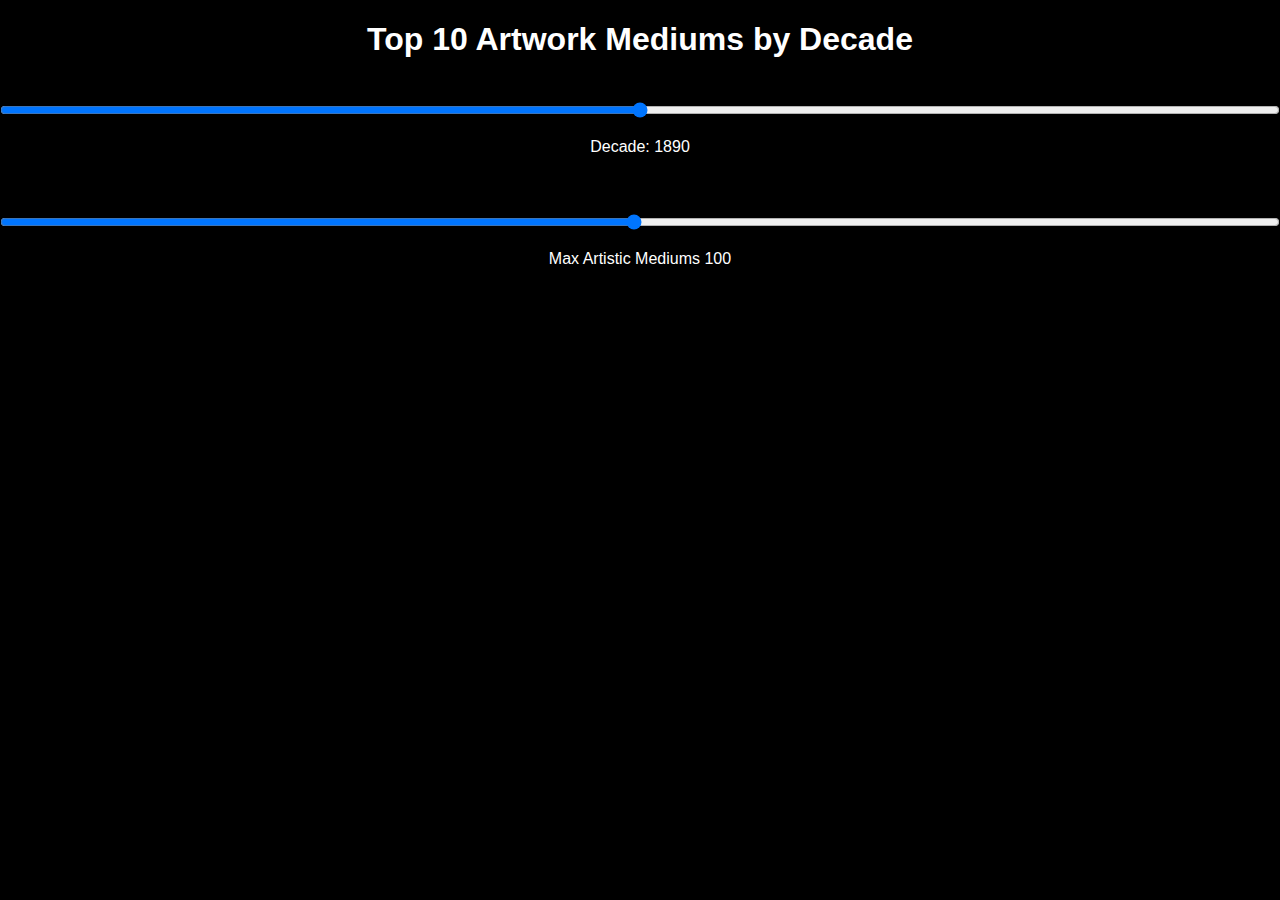
==== index.html @ b0836fcd "Update index.html" ====
<!DOCTYPE html>
<html lang="en">
<head>
    <meta charset="UTF-8">
    <title>Top Artwork Mediums by Decade</title>
    <script src="https://d3js.org/d3.v7.min.js"></script>
    <style>
        body {
            font-family: Arial, sans-serif;
            display: flex;
            flex-direction: column;
            align-items: center; /* Center content horizontally */
            justify-content: center; /* Center content vertically */
            margin: 0;
            text-align: center; /* Center text alignment */
            background-color: black
        }
        .chart { display: flex; align-content: center; }
        .slider-container { margin: 20px; align-content: center; color: white}
        .bubble-chart { margin-top: 60px; padding-left: 20px;}
        #tooltip { position: absolute; visibility: hidden; background-color: black; padding: 5px; border: 1px solid #ddd; border-radius: 5px; }
    </style>
</head>
<head>
    <meta charset="UTF-8">
    <title>Top Artwork Mediums by Decade</title>
    <link rel="stylesheet" href="style.css">
    <script src="https://d3js.org/d3.v7.min.js"></script>
</head>
<body>
    <h1 style="color: white ">Top 10 Artwork Mediums by Decade</h1>
    <div id="chart"></div>
    <div class="slider-container">
        <input type="range" id="decadeSlider" min="<first_decade>" max="<last_decade>" step="10" style="width: 1280px;">
        <p>Decade: <span id="selectedDecade">1890</span></p>
        <div id="tooltip" style="position: absolute; visibility: hidden; background-color: black; padding: 5px; border: 1px solid #ddd; border-radius: 5px; pointer-events: none;"></div>
    </div>
    <div class="slider-container">
        <input type="range" id="maxBubblesSlider" min="1" max="100" step="1" value="50" style="width: 1280px;">
        <p>Max Artistic Mediums <span id="selectedMaxBubbles">100</span></p>
    </div>
    <script>
        const dataUrl = 'TopMediumsByYear.csv'; // Path to the raw data file
        const width = 1280,
            height = 800,
            margin = {
                top: 20,
                right: 30,
                bottom: 40,
                left: 50
            };
        const palette = ["#FF5733", "#C70039", "#900C3F", "#581845", "#FFC300"];

        const palette1 = [
          "#D2691E", "#8B4513", "#FFD700", "#FF8C00", "#B22222",
          "#F4A460", "#FF7F50", "#CD853F", "#A0522D", "#8B0000"
        ];
        const palette2 = [
          "#4682B4", "#5F9EA0", "#20B2AA", "#3CB371", "#2E8B57",
          "#ADD8E6", "#87CEEB", "#4169E1", "#0000FF", "#4682B4"
        ];

        const palette3 = [
          "#FF6347", "#32CD32", "#1E90FF", "#FF1493", "#FFFF00",
          "#FF4500", "#FFD700", "#00BFFF", "#FF00FF", "#FFA500"
        ];

        const palette4 = [
          "#FFB6C1", "#D8BFD8", "#ADD8E6", "#F0E68C", "#98FB98",
          "#E6E6FA", "#FFDEAD", "#F5FFFA", "#FFE4E1", "#FFF0F5"
        ];

        const coolPurplePinkPalette = [
          "#6A0DAD", "#8A2BE2", "#9B30FF", "#7B2F7F", "#6A1D7A",
          "#4B0082", "#800080", "#9C27B0", "#C71585", "#4B2F4F"
        ];
                
        const defaultMaxBubbles = 50;
        const defaultDecade = 1890;

        function getRandomColorFromPalette() {
            const randomIndex = Math.floor(Math.random() * coolPurplePinkPalette.length);
            return coolPurplePinkPalette[randomIndex];
        }

        // Create SVG for the bubble chart
        const svg = d3.select("#chart")
            .append("svg")
            .attr("width", width + margin.left + margin.right)
            .attr("height", height + margin.top + margin.bottom)
            .append("g")
            .attr("transform", `translate(${margin.left},${margin.top})`);

        // Load and process the data
        d3.csv(dataUrl).then(data => {
            data.forEach(d => {
                d.Year = +d.Year || null; // Convert Year to numeric
                d.Count = +d.Count || 0; // Convert Count to numeric, default to 0
                d.Decade = d.Year ? Math.floor(d.Year / 10) * 10 : null; // Calculate decade
            });

            // Filter out invalid data (missing Year, Medium, Decade, or Count)
            let validData = data.filter(d => d.Year && d.Medium && d.Decade && d.Count > 0);

            // Aggregate data by Decade and Medium
            const groupedByDecade = d3.group(validData, d => d.Decade, d => d.Medium);

            const topMediumsByDecade = {};
            for (let [decade, mediums] of groupedByDecade) {
                const mediumCounts = Array.from(mediums, ([medium, entries]) => ({
                    Medium: medium,
                    Count: d3.sum(entries, e => e.Count) // Sum counts for each medium
                }));

                topMediumsByDecade[decade] = mediumCounts
                    .sort((a, b) => b.Count - a.Count) // Sort by Count descending
                    .slice(0, 100); // Limit to top 100 mediums
            }

            const decades = Array.from(groupedByDecade.keys()).sort((a, b) => a - b);
            const firstDecade = decades[0];
            const lastDecade = decades[decades.length - 1];

            // Configure slider
            document.getElementById('decadeSlider').min = firstDecade;
            document.getElementById('decadeSlider').max = lastDecade;
            document.getElementById('decadeSlider').step = 10;
            document.getElementById('decadeSlider').value = 1890;


            // Update bubble chart on slider input
            document.getElementById('decadeSlider').addEventListener('input', function() {
                const maxBubbles = +document.getElementById('selectedMaxBubbles').textContent;

                const currentDecade = +this.value;
                document.getElementById('selectedDecade').textContent = currentDecade;
                updateBubbleChart(currentDecade, maxBubbles);
            });


            document.getElementById('maxBubblesSlider').addEventListener('input', function() {
                const maxBubbles = +this.value;
                document.getElementById('selectedMaxBubbles').textContent = maxBubbles;

                // Get the current decade from the existing slider
                var currentDecade = +document.getElementById('decadeSlider').value;
                updateBubbleChart(currentDecade, maxBubbles);
            });

            // Update the bubble chart to use the max bubbles value
            function updateBubbleChart(decade, maxBubbles) {
                const filteredData = topMediumsByDecade[decade] || [];
                const limitedData = filteredData.slice(0, maxBubbles); // Limit the number of bubbles

                // Create scale for bubble size (based on the count)
                const sizeScale = d3.scaleSqrt()
                    .domain([0, d3.max(limitedData, d => d.Count)])
                    .range([10, 75]);

                const centerX = width / 2;
                const centerY = height / 2;

                // Remove existing bubbles and text
                svg.selectAll(".bubble").remove();
                svg.selectAll(".bubble-text").remove();

                // Add x and y placeholders to data
                limitedData.forEach(d => {
                    d.x = centerX;
                    d.y = centerY;
                    d.r = sizeScale(d.Count);
                });

                // Use force simulation to distribute bubbles without overlap
                const simulation = d3.forceSimulation(limitedData)
                    .force("center", d3.forceCenter(centerX, centerY).strength(2)) // Center bubbles
                    .force("charge", d3.forceManyBody().strength(.7)) // Repulsion to prevent overlap
                    .force("collision", d3.forceCollide().radius(d => d.r)) // Avoid overlap with padding
                    .stop();

                // Run the simulation until stabilization
                for (let i = 0; i < 100; i++) simulation.tick();

                // Add bubbles to the chart
                svg.selectAll(".bubble")
                    .data(limitedData)
                    .enter()
                    .append("circle")
                    .attr("class", "bubble")
                    .attr("r", d => d.r)
                    .attr("fill", () => getRandomColorFromPalette())
                    .attr("stroke", "black")
                    .attr("stroke-width", 1)
                    .attr("cx", d => d.x)
                    .attr("cy", d => d.y)
                    .on("mouseover", (event, d) => {
                        const tooltip = d3.select("#tooltip");
                        tooltip.style("left", `${event.pageX + 10}px`)
                            .style("top", `${event.pageY - 20}px`)
                            .style("visibility", "visible")
                            .html(`<strong>${d.Medium}</strong><br>Count: ${d.Count}`);
                    })
                    .on("mouseout", () => {
                        d3.select("#tooltip").style("visibility", "hidden");
                    });

                // Add text inside each bubble
                svg.selectAll(".bubble-text")
                    .data(limitedData)
                    .enter()
                    .append("text")
                    .attr("class", "bubble-text")
                    .attr("x", d => d.x)
                    .attr("y", d => d.y)
                    .text(d => d.Medium.split(" ")[0])
                    .attr("text-anchor", "middle")
                    .attr("dy", "0.35em")
                    .attr("font-size", d => `${Math.max(d.r / 3, 10)}px`)
                    .attr("fill", "white")
                    .attr("pointer-events", "none")
            }

            updateBubbleChart(defaultDecade, defaultMaxBubbles);
        });
    </script>
</body>
</html>
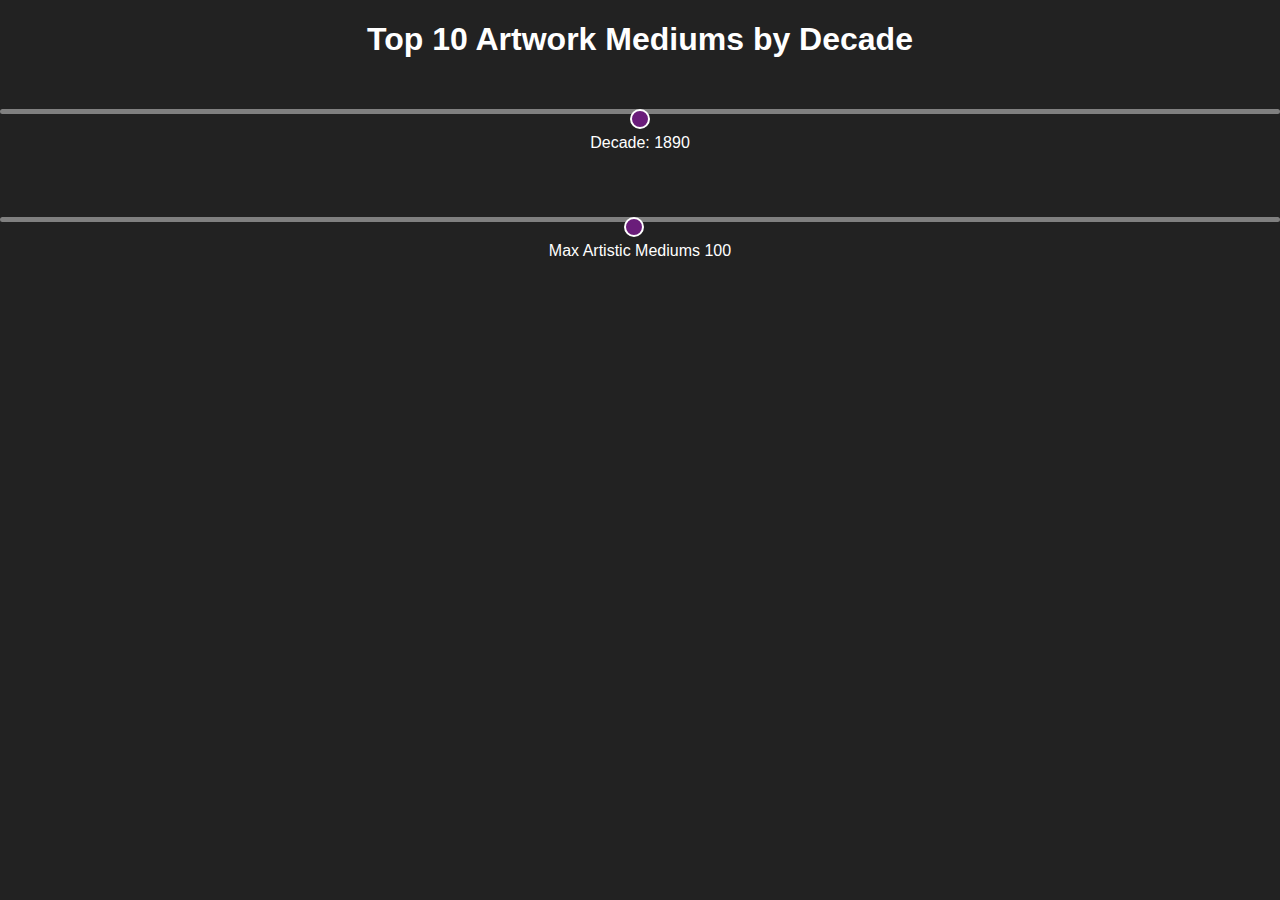
==== commit bb8c30fa: "Update index.html to accept css" ====
--- a/index.html
+++ b/index.html
@@ -49,38 +49,27 @@
                 bottom: 40,
                 left: 50
             };
-        const palette = ["#FF5733", "#C70039", "#900C3F", "#581845", "#FFC300"];
-
-        const palette1 = [
-          "#D2691E", "#8B4513", "#FFD700", "#FF8C00", "#B22222",
-          "#F4A460", "#FF7F50", "#CD853F", "#A0522D", "#8B0000"
-        ];
-        const palette2 = [
-          "#4682B4", "#5F9EA0", "#20B2AA", "#3CB371", "#2E8B57",
-          "#ADD8E6", "#87CEEB", "#4169E1", "#0000FF", "#4682B4"
-        ];
-
-        const palette3 = [
-          "#FF6347", "#32CD32", "#1E90FF", "#FF1493", "#FFFF00",
-          "#FF4500", "#FFD700", "#00BFFF", "#FF00FF", "#FFA500"
-        ];
-
-        const palette4 = [
-          "#FFB6C1", "#D8BFD8", "#ADD8E6", "#F0E68C", "#98FB98",
-          "#E6E6FA", "#FFDEAD", "#F5FFFA", "#FFE4E1", "#FFF0F5"
-        ];
-
-        const coolPurplePinkPalette = [
-          "#6A0DAD", "#8A2BE2", "#9B30FF", "#7B2F7F", "#6A1D7A",
-          "#4B0082", "#800080", "#9C27B0", "#C71585", "#4B2F4F"
+
+        const rootStyles = getComputedStyle(document.documentElement);
+        const colorPalette = [
+            rootStyles.getPropertyValue("--color1").trim(),
+            rootStyles.getPropertyValue("--color2").trim(),
+            rootStyles.getPropertyValue("--color3").trim(),
+            rootStyles.getPropertyValue("--color4").trim(),
+            rootStyles.getPropertyValue("--color5").trim(),
+            rootStyles.getPropertyValue("--color6").trim(),
+            rootStyles.getPropertyValue("--color7").trim(),
+            rootStyles.getPropertyValue("--color8").trim(),
+            rootStyles.getPropertyValue("--color9").trim(),
+            rootStyles.getPropertyValue("--color10").trim(),
         ];
                 
         const defaultMaxBubbles = 50;
         const defaultDecade = 1890;
 
         function getRandomColorFromPalette() {
-            const randomIndex = Math.floor(Math.random() * coolPurplePinkPalette.length);
-            return coolPurplePinkPalette[randomIndex];
+            const randomIndex = Math.floor(Math.random() * colorPalette.length);
+            return colorPalette[randomIndex];
         }
 
         // Create SVG for the bubble chart
--- a/style.css
+++ b/style.css
@@ -0,0 +1,104 @@
+/* Root Variables for Color Palette */
+:root {
+    --color1: #6A0DAD;
+    --color2: #8A2BE2;
+    --color3: #9B30FF;
+    --color4: #7B2F7F;
+    --color5: #6A1D7A;
+    --color6: #4B0082;
+    --color7: #800080;
+    --color8: #9C27B0;
+    --color9: #C71585;
+    --color10: #4B2F4F;
+}
+
+/* General Body Styling */
+body {
+    font-family: Arial, sans-serif;
+    display: flex;
+    flex-direction: column;
+    align-items: center;
+    justify-content: center;
+    margin: 0;
+    text-align: center;
+    background-color: #222;
+    color: white;
+}
+
+/* Chart Styling */
+.chart {
+    display: flex;
+    align-content: center;
+}
+
+.bubble-chart {
+    margin-top: 60px;
+    padding-left: 20px;
+}
+
+/* Tooltip Styling */
+#tooltip {
+    position: absolute;
+    visibility: hidden;
+    background-color: black;
+    color: white;
+    padding: 5px;
+    border: 1px solid #ddd;
+    border-radius: 5px;
+    pointer-events: none;
+}
+
+/* Text Inside Bubbles */
+.bubble-text {
+    text-anchor: middle;
+    fill: white;
+    font-weight: bold;
+}
+
+/* Slider Container Styling */
+.slider-container {
+    margin: 20px;
+    color: white;
+}
+
+/* Slider Styling */
+input[type="range"] {
+    -webkit-appearance: none;
+    appearance: none;
+    width: 1280px;
+    background: transparent;
+}
+
+input[type="range"]::-webkit-slider-runnable-track {
+    height: 5px;
+    background: gray;
+    border: none;
+    border-radius: 3px;
+}
+
+input[type="range"]::-webkit-slider-thumb {
+    -webkit-appearance: none;
+    appearance: none;
+    width: 20px;
+    height: 20px;
+    background: var(--color5);
+    border-radius: 50%;
+    cursor: pointer;
+    border: 2px solid white;
+}
+
+input[type="range"]::-moz-range-track {
+    height: 5px;
+    background: gray;
+    border: none;
+    border-radius: 3px;
+}
+
+input[type="range"]::-moz-range-thumb {
+    width: 20px;
+    height: 20px;
+    background: var(--color5);
+    border-radius: 50%;
+    cursor: pointer;
+    border: 2px solid white;
+}
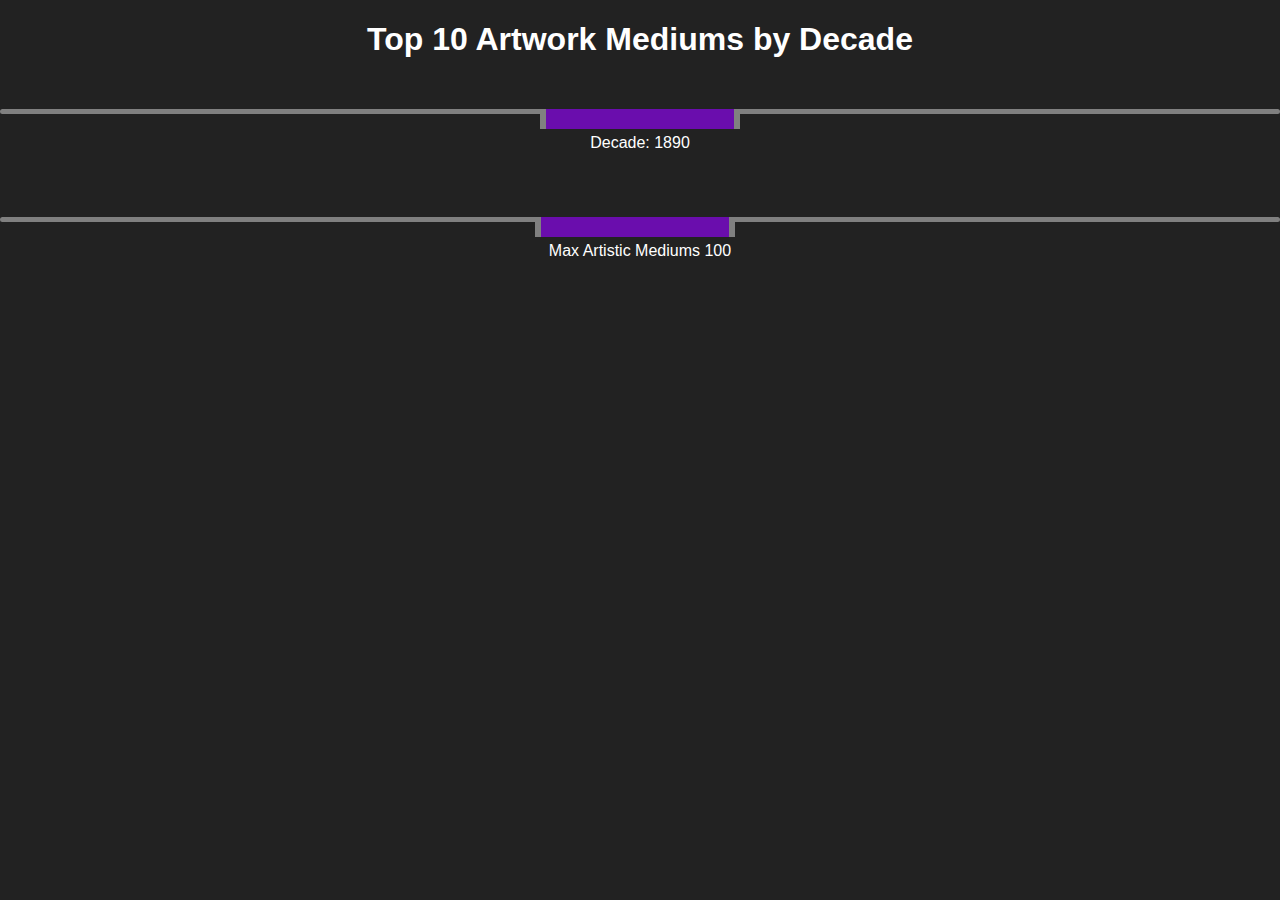
==== commit ec865f3f: "Changing values for simulation" ====
--- a/index.html
+++ b/index.html
@@ -163,7 +163,7 @@
                 // Use force simulation to distribute bubbles without overlap
                 const simulation = d3.forceSimulation(limitedData)
                     .force("center", d3.forceCenter(centerX, centerY).strength(2)) // Center bubbles
-                    .force("charge", d3.forceManyBody().strength(.7)) // Repulsion to prevent overlap
+                    .force("charge", d3.forceManyBody().strength(.4)) // Repulsion to prevent overlap
                     .force("collision", d3.forceCollide().radius(d => d.r)) // Avoid overlap with padding
                     .stop();
 
--- a/style.css
+++ b/style.css
@@ -12,7 +12,8 @@
     --color10: #4B2F4F;
 }
 
-/* General Body Styling */
+/* Gene
+ral Body Styling */
 body {
     font-family: Arial, sans-serif;
     display: flex;
@@ -58,7 +59,7 @@
 /* Slider Container Styling */
 .slider-container {
     margin: 20px;
-    color: white;
+    color: #ffffff;
 }
 
 /* Slider Styling */
@@ -79,26 +80,10 @@
 input[type="range"]::-webkit-slider-thumb {
     -webkit-appearance: none;
     appearance: none;
-    width: 20px;
+    width: 200px;
     height: 20px;
-    background: var(--color5);
-    border-radius: 50%;
+    background: var(--color1);
     cursor: pointer;
-    border: 2px solid white;
+    border: 6px solid gray;
+    border-block-style:initial
 }
-
-input[type="range"]::-moz-range-track {
-    height: 5px;
-    background: gray;
-    border: none;
-    border-radius: 3px;
-}
-
-input[type="range"]::-moz-range-thumb {
-    width: 20px;
-    height: 20px;
-    background: var(--color5);
-    border-radius: 50%;
-    cursor: pointer;
-    border: 2px solid white;
-}
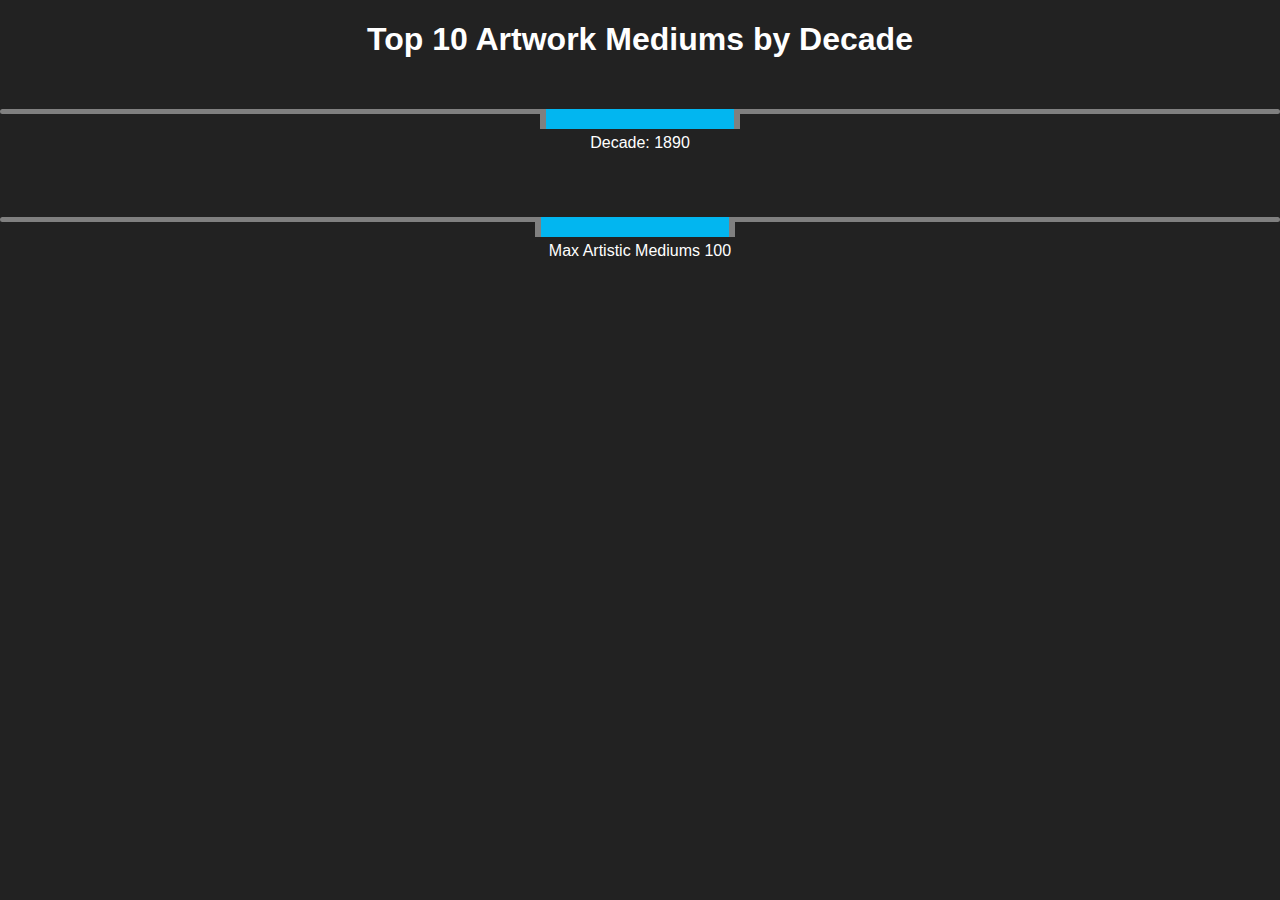
==== commit f2b7d119: "Updated color palette" ====
--- a/index.html
+++ b/index.html
@@ -55,13 +55,6 @@
             rootStyles.getPropertyValue("--color1").trim(),
             rootStyles.getPropertyValue("--color2").trim(),
             rootStyles.getPropertyValue("--color3").trim(),
-            rootStyles.getPropertyValue("--color4").trim(),
-            rootStyles.getPropertyValue("--color5").trim(),
-            rootStyles.getPropertyValue("--color6").trim(),
-            rootStyles.getPropertyValue("--color7").trim(),
-            rootStyles.getPropertyValue("--color8").trim(),
-            rootStyles.getPropertyValue("--color9").trim(),
-            rootStyles.getPropertyValue("--color10").trim(),
         ];
                 
         const defaultMaxBubbles = 50;
--- a/style.css
+++ b/style.css
@@ -1,15 +1,8 @@
 /* Root Variables for Color Palette */
 :root {
-    --color1: #6A0DAD;
-    --color2: #8A2BE2;
-    --color3: #9B30FF;
-    --color4: #7B2F7F;
-    --color5: #6A1D7A;
-    --color6: #4B0082;
-    --color7: #800080;
-    --color8: #9C27B0;
-    --color9: #C71585;
-    --color10: #4B2F4F;
+    --color1: #02b6f0;
+    --color2: #5e95ff;
+    --color3: #6adbc4;
 }
 
 /* Gene
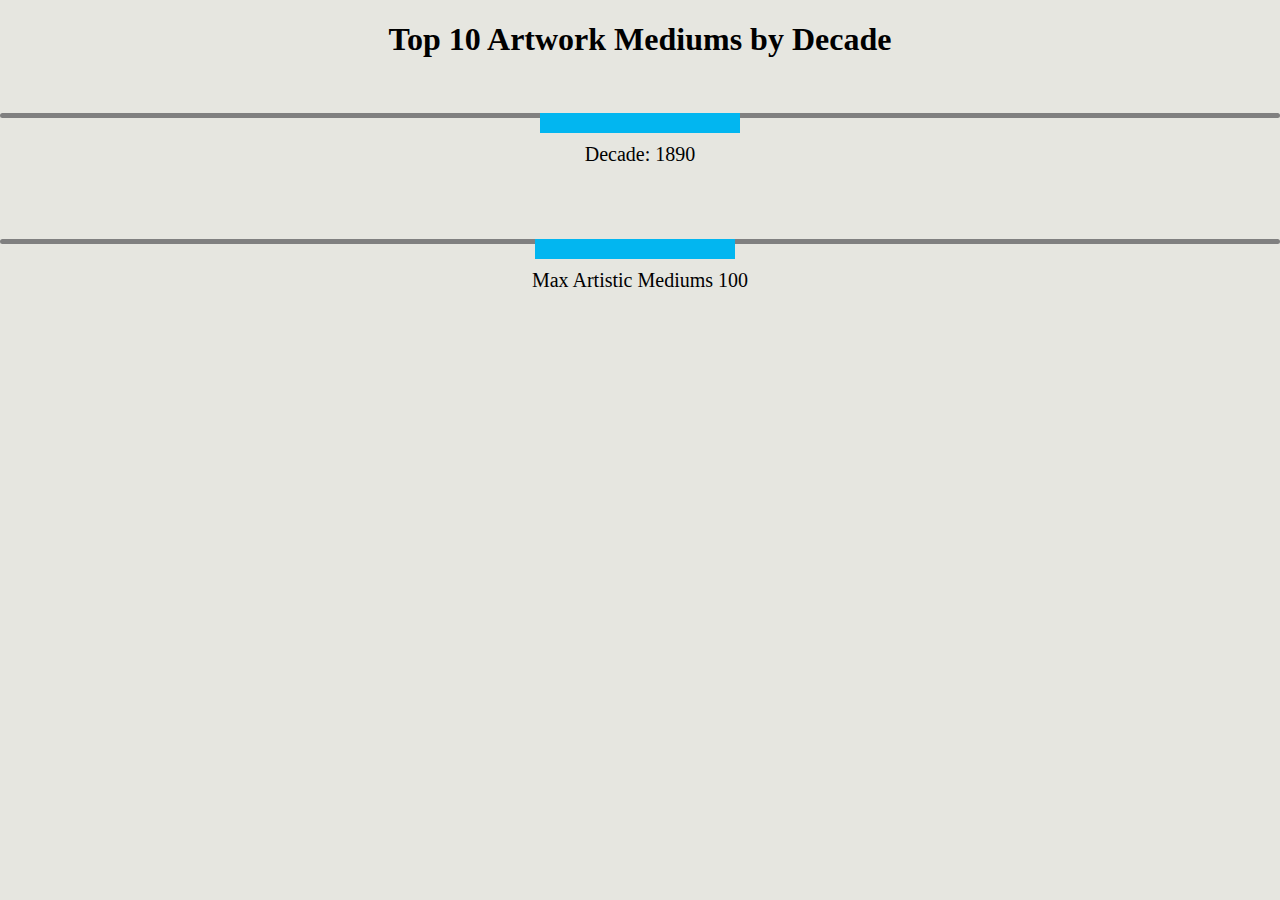
==== commit 63928c76: "Update index.html" ====
--- a/index.html
+++ b/index.html
@@ -28,7 +28,7 @@
     <script src="https://d3js.org/d3.v7.min.js"></script>
 </head>
 <body>
-    <h1 style="color: white ">Top 10 Artwork Mediums by Decade</h1>
+    <h1>Top 10 Artwork Mediums by Decade</h1>
     <div id="chart"></div>
     <div class="slider-container">
         <input type="range" id="decadeSlider" min="<first_decade>" max="<last_decade>" step="10" style="width: 1280px;">
--- a/style.css
+++ b/style.css
@@ -5,18 +5,17 @@
     --color3: #6adbc4;
 }
 
-/* Gene
-ral Body Styling */
+/* General Body Styling */
 body {
-    font-family: Arial, sans-serif;
+    font-family: Playfair Display, serif;
     display: flex;
     flex-direction: column;
     align-items: center;
     justify-content: center;
     margin: 0;
     text-align: center;
-    background-color: #222;
-    color: white;
+    background-color: #e6e6e0;
+    color: #000000;
 }
 
 /* Chart Styling */
@@ -30,14 +29,13 @@
     padding-left: 20px;
 }
 
-/* Tooltip Styling */
 #tooltip {
     position: absolute;
     visibility: hidden;
     background-color: black;
     color: white;
     padding: 5px;
-    border: 1px solid #ddd;
+    border: 1px solid #e6e6e0;
     border-radius: 5px;
     pointer-events: none;
 }
@@ -46,13 +44,19 @@
 .bubble-text {
     text-anchor: middle;
     fill: white;
+    opacity: 0%;
     font-weight: bold;
 }
-
+/* Bubble */
+.bubble {
+    stroke: #e6e6e0;
+    stroke-width: 1px;
+}
 /* Slider Container Styling */
 .slider-container {
     margin: 20px;
-    color: #ffffff;
+    color: #000000;
+    font-size: 20px;
 }
 
 /* Slider Styling */
@@ -77,6 +81,6 @@
     height: 20px;
     background: var(--color1);
     cursor: pointer;
-    border: 6px solid gray;
+    border: 0px solid gray;
     border-block-style:initial
 }
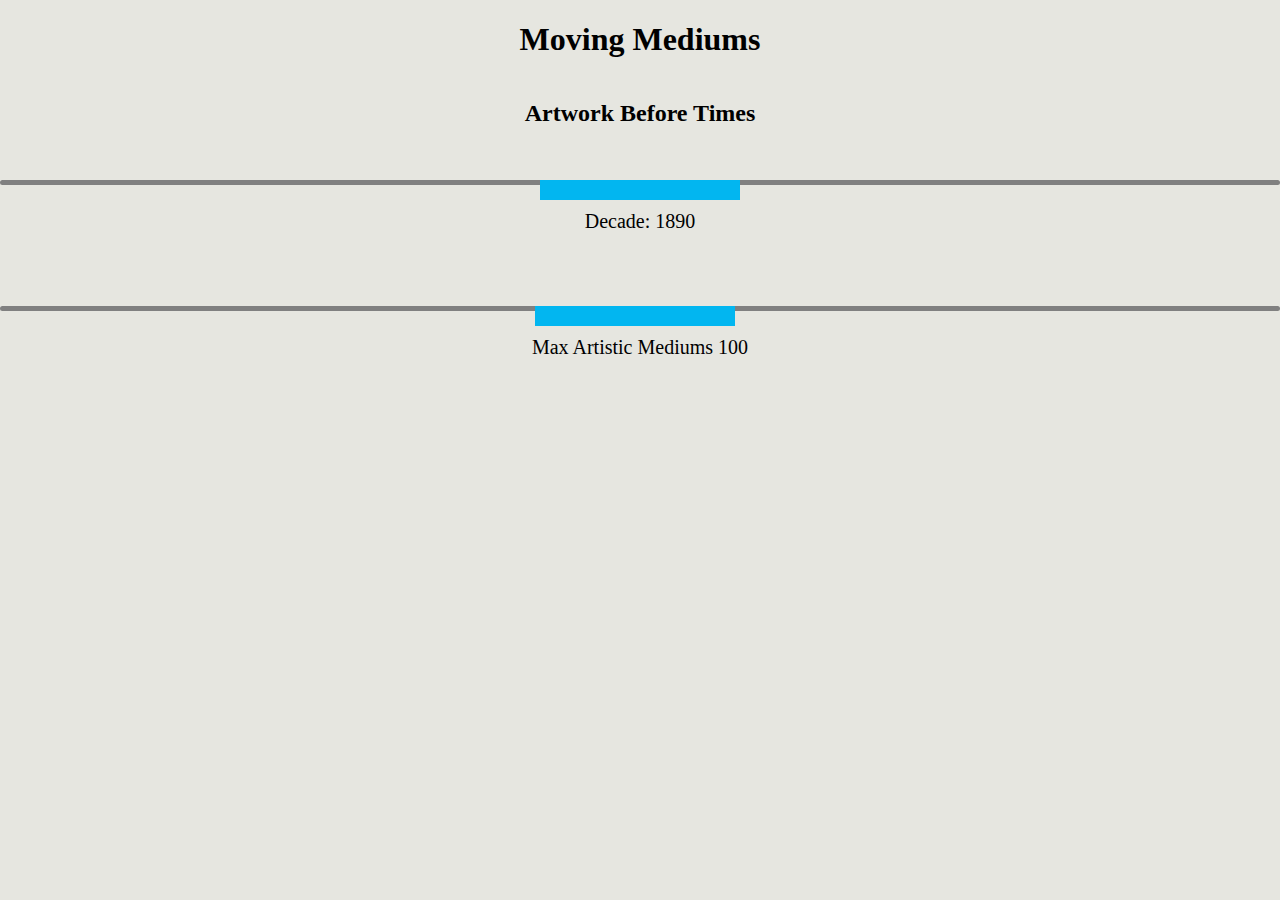
==== commit c683fd10: "Update index.html" ====
--- a/index.html
+++ b/index.html
@@ -28,7 +28,8 @@
     <script src="https://d3js.org/d3.v7.min.js"></script>
 </head>
 <body>
-    <h1>Top 10 Artwork Mediums by Decade</h1>
+    <h1>Moving Mediums</h1>
+    <h2>Artwork Before Times</h2>
     <div id="chart"></div>
     <div class="slider-container">
         <input type="range" id="decadeSlider" min="<first_decade>" max="<last_decade>" step="10" style="width: 1280px;">
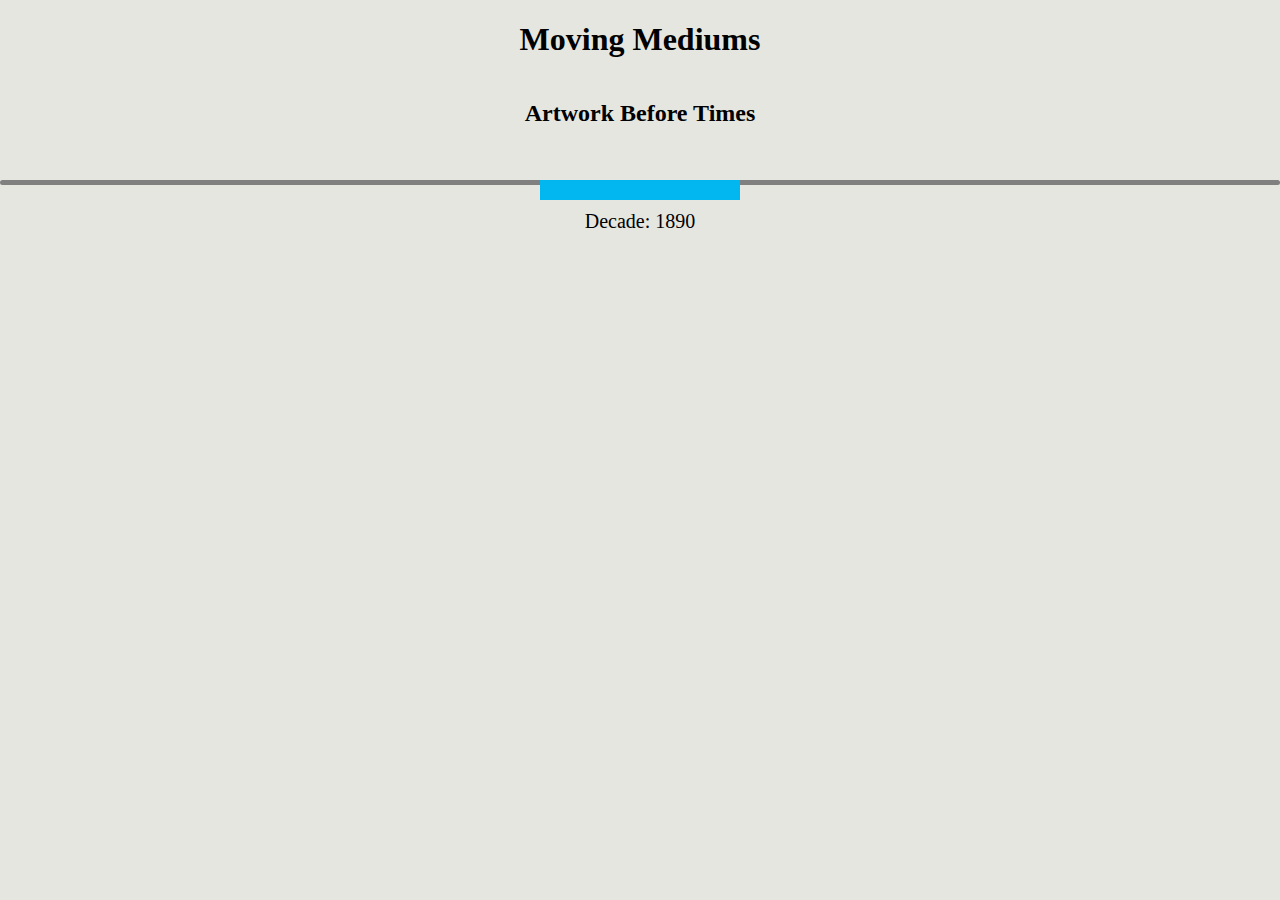
==== commit a780b998: "Update index.html" ====
--- a/index.html
+++ b/index.html
@@ -36,10 +36,6 @@
         <p>Decade: <span id="selectedDecade">1890</span></p>
         <div id="tooltip" style="position: absolute; visibility: hidden; background-color: black; padding: 5px; border: 1px solid #ddd; border-radius: 5px; pointer-events: none;"></div>
     </div>
-    <div class="slider-container">
-        <input type="range" id="maxBubblesSlider" min="1" max="100" step="1" value="50" style="width: 1280px;">
-        <p>Max Artistic Mediums <span id="selectedMaxBubbles">100</span></p>
-    </div>
     <script>
         const dataUrl = 'TopMediumsByYear.csv'; // Path to the raw data file
         const width = 1280,
@@ -113,23 +109,14 @@
 
             // Update bubble chart on slider input
             document.getElementById('decadeSlider').addEventListener('input', function() {
-                const maxBubbles = +document.getElementById('selectedMaxBubbles').textContent;
-
+                const maxBubbles = 100;
                 const currentDecade = +this.value;
                 document.getElementById('selectedDecade').textContent = currentDecade;
                 updateBubbleChart(currentDecade, maxBubbles);
             });
 
 
-            document.getElementById('maxBubblesSlider').addEventListener('input', function() {
-                const maxBubbles = +this.value;
-                document.getElementById('selectedMaxBubbles').textContent = maxBubbles;
-
-                // Get the current decade from the existing slider
-                var currentDecade = +document.getElementById('decadeSlider').value;
-                updateBubbleChart(currentDecade, maxBubbles);
-            });
-
+            
             // Update the bubble chart to use the max bubbles value
             function updateBubbleChart(decade, maxBubbles) {
                 const filteredData = topMediumsByDecade[decade] || [];
@@ -154,15 +141,23 @@
                     d.r = sizeScale(d.Count);
                 });
 
-                // Use force simulation to distribute bubbles without overlap
+                    // Use force simulation to distribute bubbles without overlap
                 const simulation = d3.forceSimulation(limitedData)
                     .force("center", d3.forceCenter(centerX, centerY).strength(2)) // Center bubbles
-                    .force("charge", d3.forceManyBody().strength(.4)) // Repulsion to prevent overlap
-                    .force("collision", d3.forceCollide().radius(d => d.r)) // Avoid overlap with padding
+                    .force("charge", d3.forceManyBody().strength(0.4)) // Repulsion to prevent overlap
+                    .force("collision", d3.forceCollide().radius(d => d.r)) // Avoid overlap
                     .stop();
 
                 // Run the simulation until stabilization
-                for (let i = 0; i < 100; i++) simulation.tick();
+                for (let i = 0; i < 100; i++) {
+                    simulation.tick();
+
+                    // Ensure bubbles stay within bounds
+                    limitedData.forEach(d => {
+                        d.x = Math.max(d.r, Math.min(width - d.r, d.x)); // Clamp x to [r, width - r]
+                        d.y = Math.max(d.r, Math.min(height - d.r, d.y)); // Clamp y to [r, height - r]
+                    });
+                }
 
                 // Add bubbles to the chart
                 svg.selectAll(".bubble")
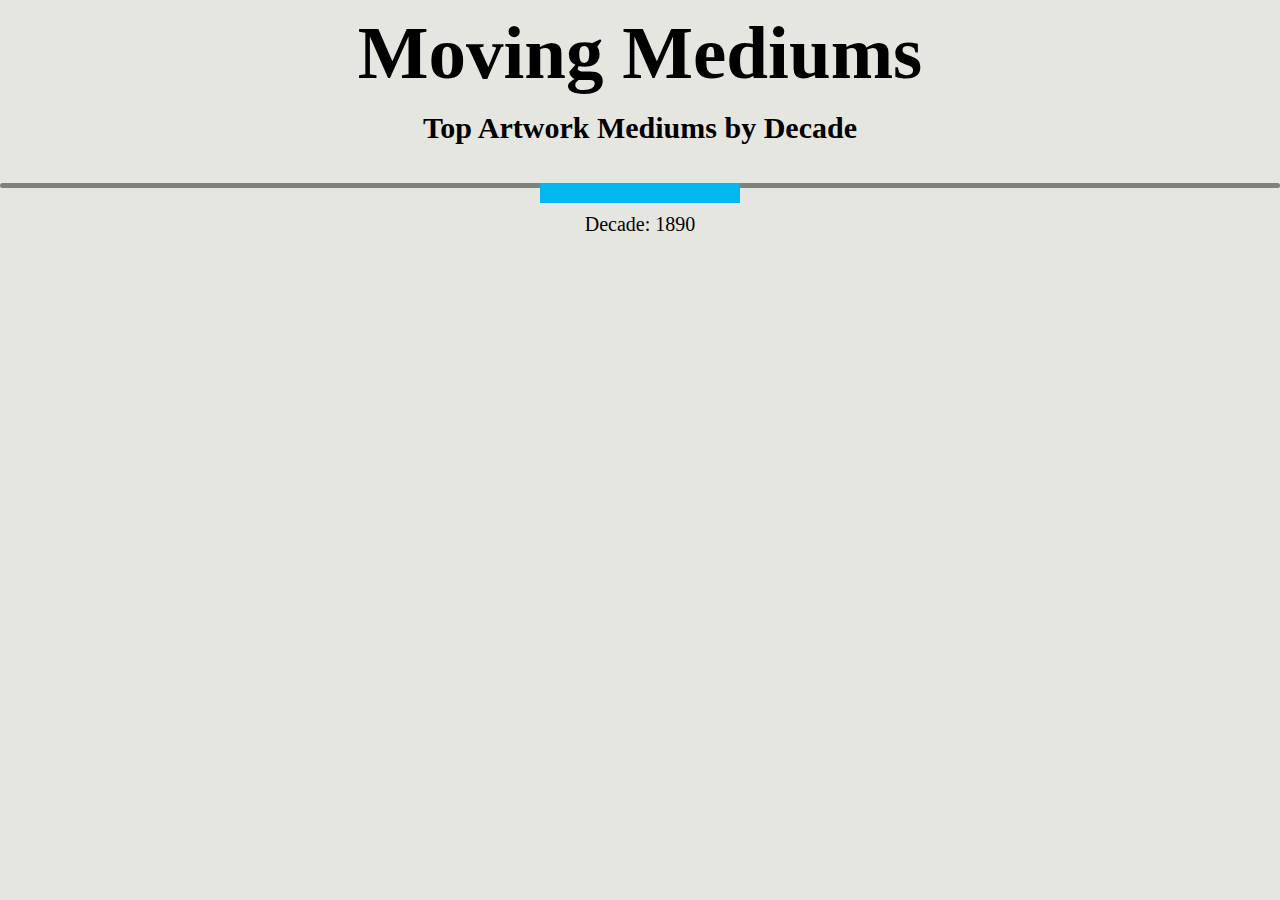
==== commit 519e9089: "Update index.html" ====
--- a/index.html
+++ b/index.html
@@ -29,7 +29,7 @@
 </head>
 <body>
     <h1>Moving Mediums</h1>
-    <h2>Artwork Before Times</h2>
+    <h2>Top Artwork Mediums by Decade</h2>
     <div id="chart"></div>
     <div class="slider-container">
         <input type="range" id="decadeSlider" min="<first_decade>" max="<last_decade>" step="10" style="width: 1280px;">
--- a/style.css
+++ b/style.css
@@ -4,7 +4,16 @@
     --color2: #5e95ff;
     --color3: #6adbc4;
 }
+/* Header Sizes */
+h1{
+    font-size: 75px;
+    margin: 10px;
+}
 
+h2{
+    font-size: 30px;
+    margin: 5px;
+}
 /* General Body Styling */
 body {
     font-family: Playfair Display, serif;
@@ -13,6 +22,8 @@
     align-items: center;
     justify-content: center;
     margin: 0;
+    padding: 0;
+    overflow: hidden;
     text-align: center;
     background-color: #e6e6e0;
     color: #000000;
@@ -84,3 +95,6 @@
     border: 0px solid gray;
     border-block-style:initial
 }
+svg {
+    display: block; /* Removes unwanted white spaces around the SVG */
+}
